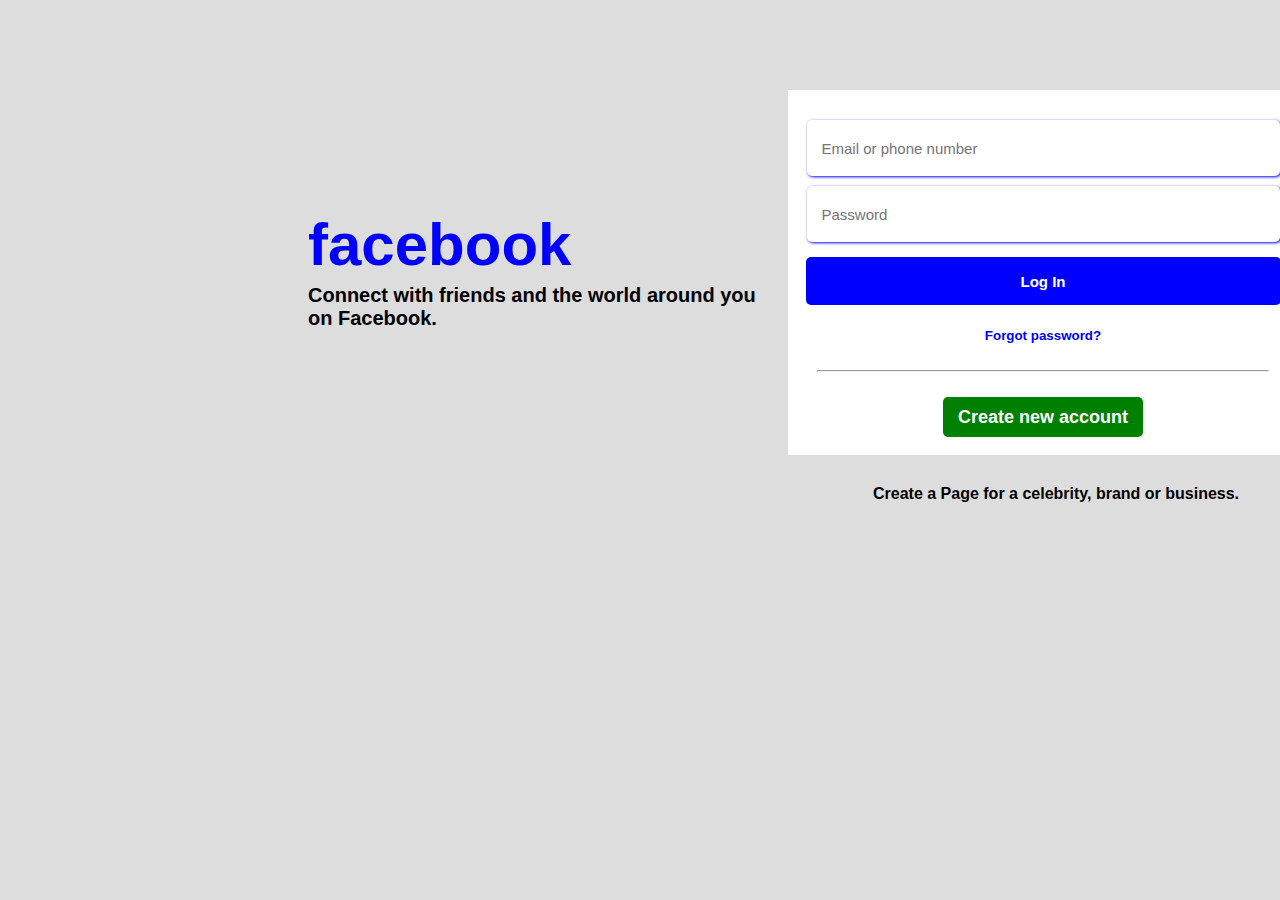
==== facebook.html @ 6c812621 "Prosper" ====
<!DOCTYPE html>
<html lang="en">
<head>
    <meta charset="UTF-8">
    <meta http-equiv="X-UA-Compatible" content="IE=edge">
    <meta name="viewport" content="width=device-width, initial-scale=1.0">
    <link rel="stylesheet" href="facebook.css">
    <title>Facebook</title>
</head>
<body>
    <section>
        <div class="lift">
            <div class="face">facebook</div>
            <div class="text">
                Connect with friends and the world around you on Facebook.
            </div>
        </div>
        <div class="right">
            <form>
                <div class="call">
                <div class="hold"><input type="text" placeholder="Email or phone number"></div>
                <div><input type="text" placeholder="Password"></div>
                <div><button type="button1">Log In</button></div>
                <div><button type="button2">Forgot password?</button></div>
                <div class="line"><hr></div>
                <div><button type="button3">Create new account</button></div>
                </div>
            </form>
            <div class="buttom"><a href="">Create a Page for a celebrity, brand or business.</a></div>
            <div>

            </div>
        </div>
    </section>
</body>
</html>
---- facebook.css ----
body{
    /* background-color: blue; */
    background-color: rgba(221, 221, 221, 221)

}
section{
    display: flex;
    flex-direction: row;
    margin-top: 10px;
}
section .lift{
    /* background-color: blueviolet; */
    width: 850px;
    height: 500px;
    display: flex;
    flex-direction: column;
}
.lift .face{
    color: blue;
    width: 100px;
    margin-top: 200px;
    margin-left: 300px;
    font-size: 60px;
    font-family: arial;
    font-weight: bold;
}
.lift .text{
    color: black;
    width: 450px;   
    margin-left: 300px;
    margin-top: 5px;
    font-size: 20px;
    font-weight: 700;
    font-family: arial;
}
section .right{
    /* background-color: greenyellow; */
    width: 800px;
    height: 600px;
}
form{
    padding-top: 20px;
    margin-top: 80px;
    background-color: white;
    width: 510px;
    height: 345px;
    align-items: center;
    margin-left: 30px;
}
form div{
    margin: px;
    text-align: center;
    font-size: 30px;
}

form input[type="text"]{
    padding: 8px;
    margin-top: 10px;
    background-color: white;
    font-size: 15px;
    border-radius: 5px;
    width: 450px;
    height: 40px;
    box-shadow: 1px 1px 3px blue;
    padding-left: 15px;
    border: 0px gainsboro;
    border: none;
}

form button[type="button1"]{
    cursor: pointer;
    color: white;
    background-color: blue;
    width: 475px;
    height: 48px;
    border-radius: 5px;
    font-size: 15px;
    font-weight: bold;
    margin-top: 15px;
    border: 0px gainsboro;
    border: none;
}

form button[type="button2"]{
    cursor: pointer;
    color: blue;
    background-color: white;
    width: 360px;
    height: 40px;
    border-radius: 5px;
    margin-top: 10px;
    font-weight: bold;
    border: none;
    
    
}
.line hr{
    width: 450px;
    align-items: center;
}
form button[type="button3"]{
    cursor: pointer;
    color: white;
    background-color: green;
    width: 200px;
    height: 40px;
    border-radius: 5px;
    font-weight: bold;
    font-size: 18px;
    margin-top: 10px;
    border: none;
}
section .buttom{
    margin-top: 30px;
    margin-left: 115px;
    font-weight: 600;
    font-family: arial;
}
.buttom a{
    outline: 0px;
    color: black;
    /* background-color: bisque; */
    text-decoration: none;
}
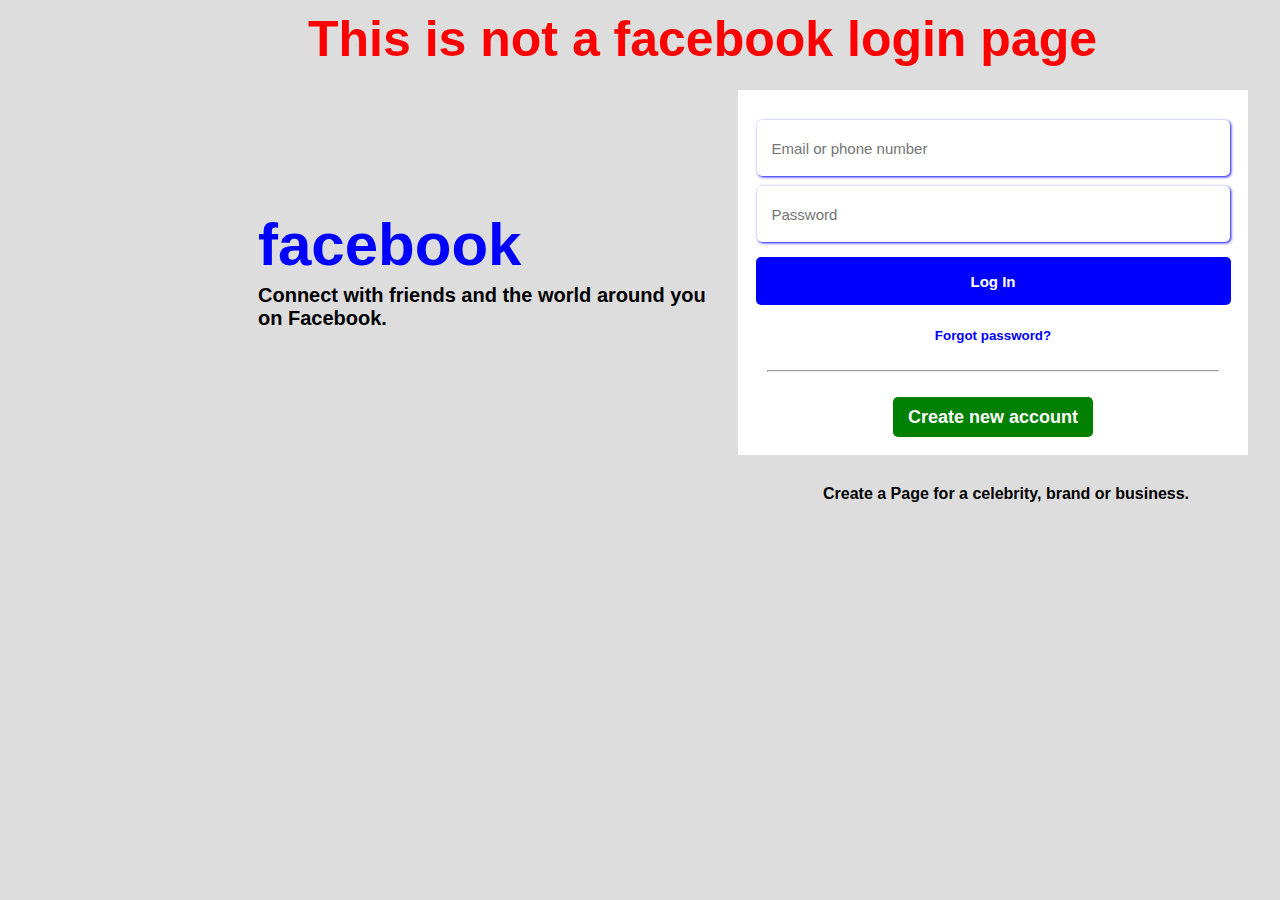
==== commit c91f42e1: "Prosper" ====
--- a/facebook.html
+++ b/facebook.html
@@ -4,10 +4,11 @@
     <meta charset="UTF-8">
     <meta http-equiv="X-UA-Compatible" content="IE=edge">
     <meta name="viewport" content="width=device-width, initial-scale=1.0">
-    <link rel="stylesheet" href="facebook.css">
+    <link rel="stylesheet" href="./facebook.css">
     <title>Facebook</title>
 </head>
 <body>
+    <div class="paragraph">This is not a facebook login page</div>
     <section>
         <div class="lift">
             <div class="face">facebook</div>
@@ -33,4 +34,4 @@
         </div>
     </section>
 </body>
-</html>+</html>
--- a/facebook.css
+++ b/facebook.css
@@ -2,6 +2,14 @@
     /* background-color: blue; */
     background-color: rgba(221, 221, 221, 221)
 
+}
+.paragraph{
+    font-size: 50px;
+    font-family: arial;
+    font-weight: bold;
+    color: red;
+    margin-left: 300px;
+    position: absolute;
 }
 section{
     display: flex;
@@ -10,7 +18,7 @@
 }
 section .lift{
     /* background-color: blueviolet; */
-    width: 850px;
+    width: 700px;
     height: 500px;
     display: flex;
     flex-direction: column;
@@ -19,7 +27,7 @@
     color: blue;
     width: 100px;
     margin-top: 200px;
-    margin-left: 300px;
+    margin-left: 250px;
     font-size: 60px;
     font-family: arial;
     font-weight: bold;
@@ -27,7 +35,7 @@
 .lift .text{
     color: black;
     width: 450px;   
-    margin-left: 300px;
+    margin-left: 250px;
     margin-top: 5px;
     font-size: 20px;
     font-weight: 700;
